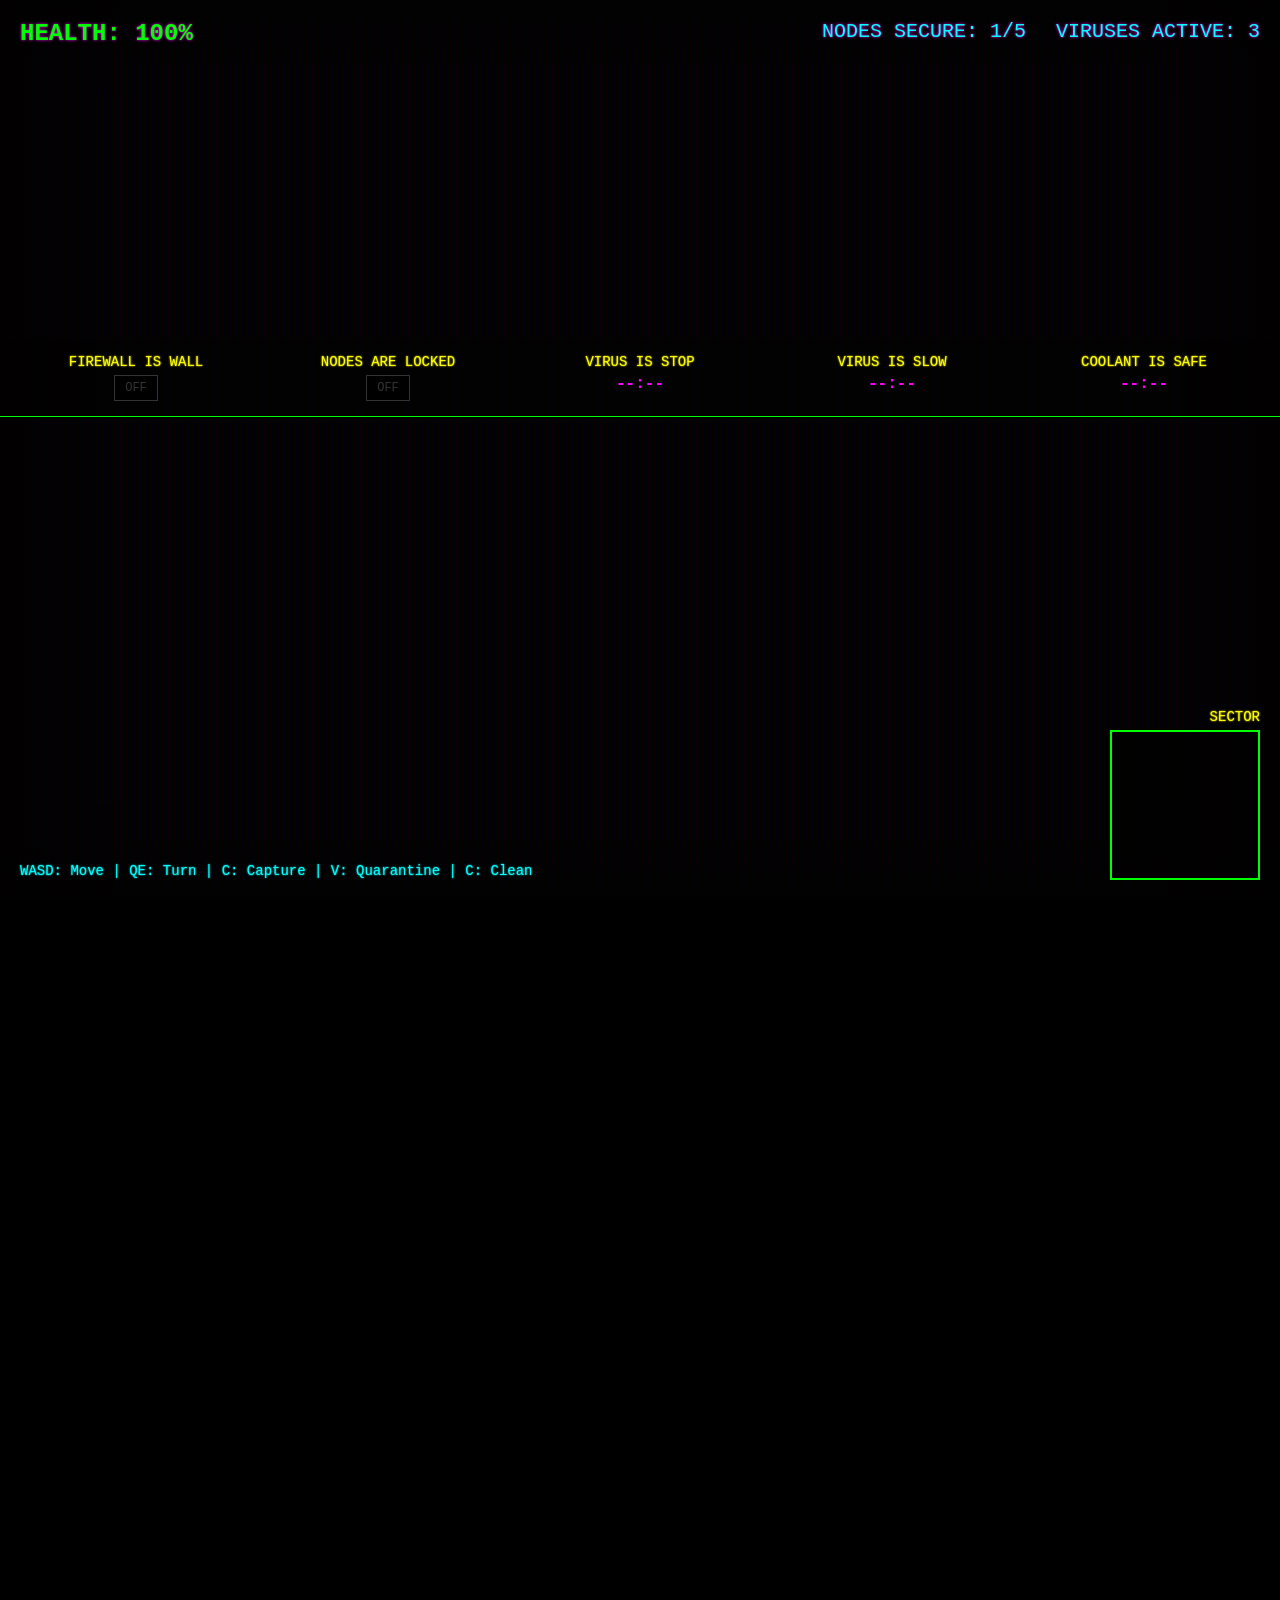
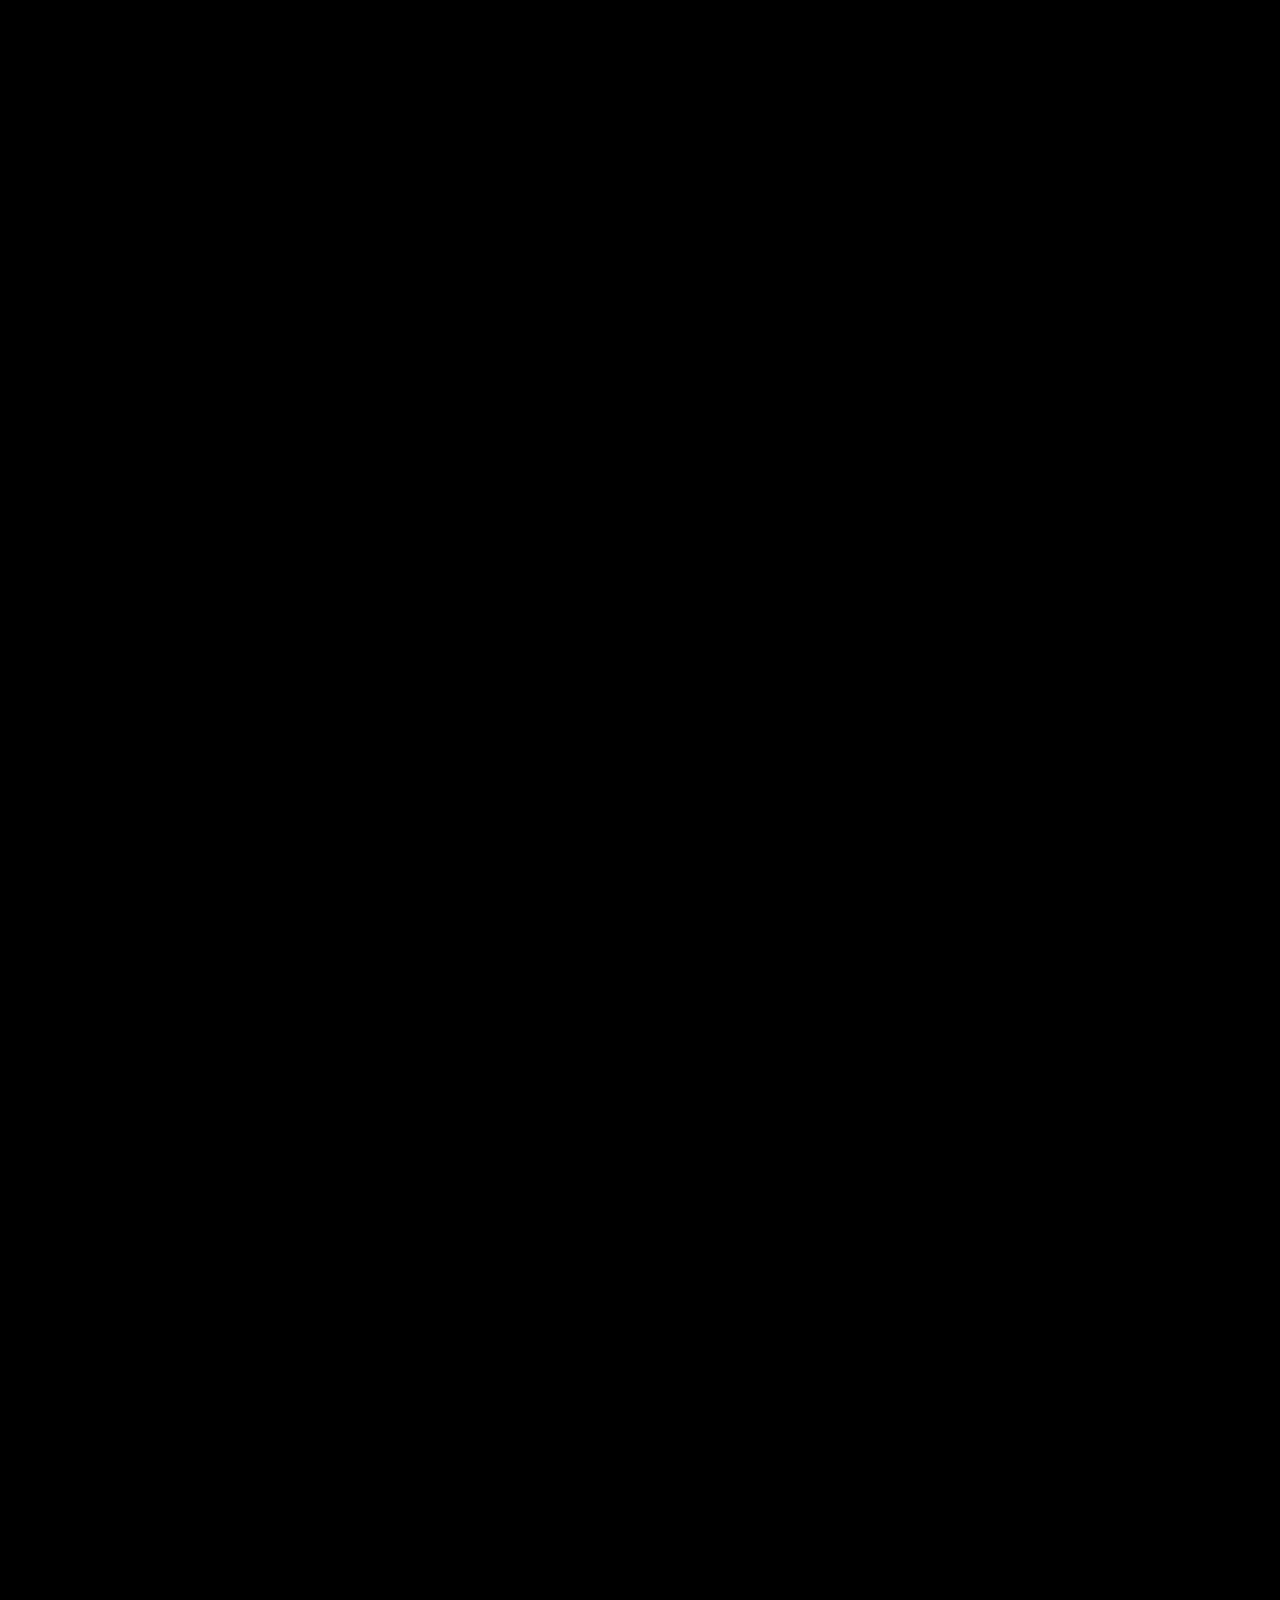
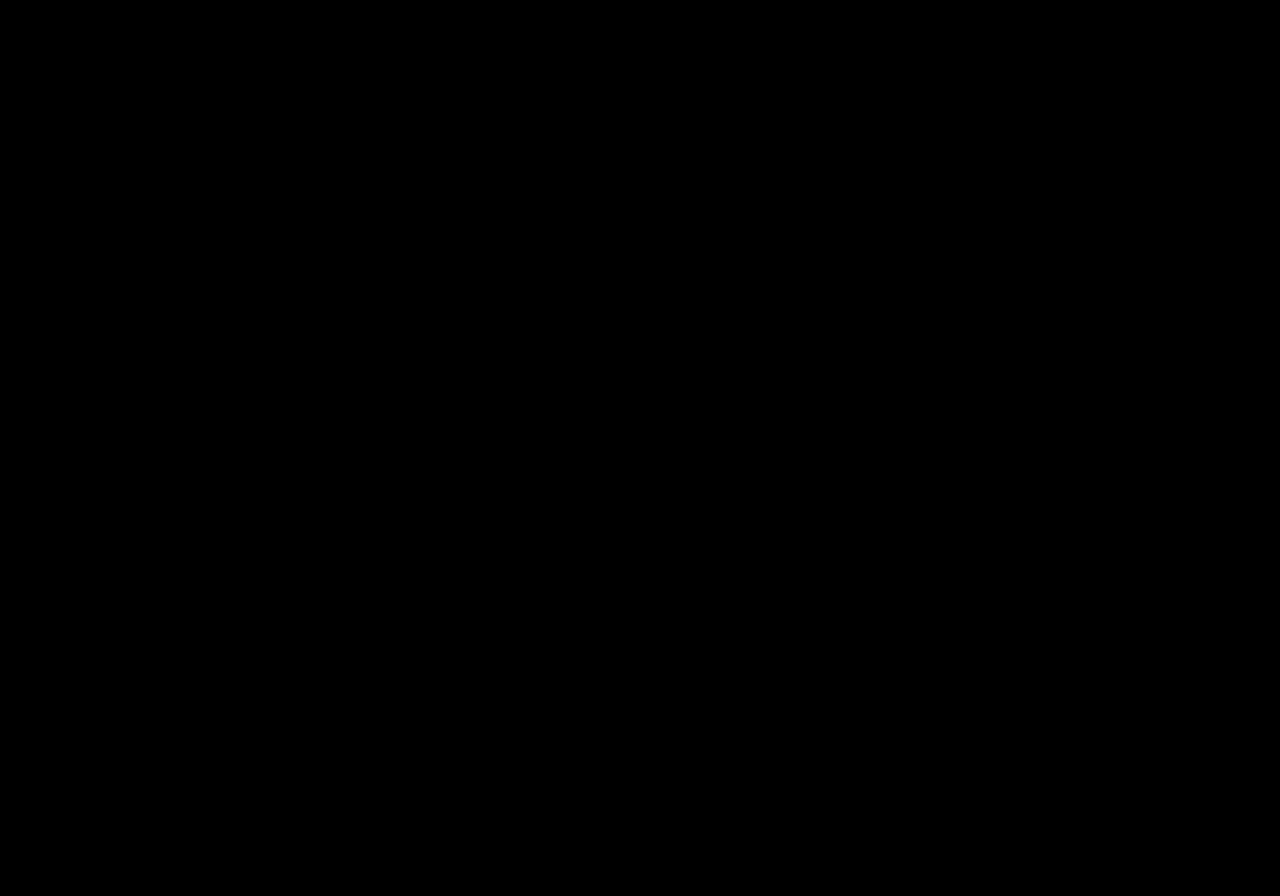
==== index.html @ 3276d44b "first commit" ====
<!DOCTYPE html>
<html lang="en">
<head>
    <meta charset="UTF-8">
    <meta name="viewport" content="width=device-width, initial-scale=1.0">
    <title>Akira - Neural Link</title>
    <link rel="stylesheet" href="styles.css">
</head>
<body>
    <div id="game-container">
        <!-- Main game canvas -->
        <canvas id="game-canvas" width="4096" height="4096"></canvas>
        
        <!-- CRT scanline overlay -->
        <div id="crt-overlay"></div>
        
        <!-- HUD -->
        <div id="hud">
            <!-- Top bar -->
            <div class="hud-top">
                <div class="hud-health">HEALTH: <span id="health-display">100%</span></div>
                <div class="hud-objectives">
                    <span class="hud-nodes">NODES SECURE: <span id="nodes-secure-display">1/5</span></span>
                    <span class="hud-viruses">VIRUSES ACTIVE: <span id="viruses-active-display">3</span></span>
                </div>
            </div>
            
            <!-- Rule toggles and timers -->
            <div class="hud-rules">
                <div class="rule-item rule-1">
                    <span class="rule-name">FIREWALL IS WALL</span>
                    <button class="rule-toggle" id="rule1-toggle" disabled>OFF</button>
                </div>
                <div class="rule-item rule-2">
                    <span class="rule-name">NODES ARE LOCKED</span>
                    <button class="rule-toggle" id="rule2-toggle" disabled>OFF</button>
                </div>
                <div class="rule-item rule-3">
                    <span class="rule-name">VIRUS IS STOP</span>
                    <span class="rule-timer" id="rule3-timer">--:--</span>
                </div>
                <div class="rule-item rule-4">
                    <span class="rule-name">VIRUS IS SLOW</span>
                    <span class="rule-timer" id="rule4-timer">--:--</span>
                </div>
                <div class="rule-item rule-5">
                    <span class="rule-name">COOLANT IS SAFE</span>
                    <span class="rule-timer" id="rule5-timer">--:--</span>
                </div>
            </div>
            
            <!-- Bottom bar -->
            <div class="hud-bottom">
                <div class="hud-controls">
                    <span class="control-hint">WASD: Move | QE: Turn | C: Capture | V: Quarantine | C: Clean</span>
                </div>
                <div class="hud-sector">
                    <span class="sector-label">SECTOR</span>
                    <div class="sector-map" id="sector-map"></div>
                </div>
            </div>
        </div>
        
        <!-- Debug overlay (hidden by default) -->
        <div id="debug-overlay" class="hidden">
            <div id="debug-info"></div>
            <div id="debug-grid"></div>
        </div>
        
        <!-- Game over / win screen -->
        <div id="game-message" class="hidden">
            <h1 id="game-message-title"></h1>
            <p id="game-message-content"></p>
            <button id="restart-btn">RESTART SYSTEM</button>
        </div>
    </div>
    
    <!-- Main module entry point -->
    <script type="module" src="Main.js"></script>
</body>
</html>
---- styles.css ----
/* =========================================
   AKIRA - NEURAL LINK - CRT GAME STYLING
   ========================================= */

/* Reset & Base */
* {
    margin: 0;
    padding: 0;
    box-sizing: border-box;
}

html, body {
    width: 100%;
    height: 100%;
    background-color: #000;
    color: #00ff00;
    overflow: hidden;
    font-family: 'Courier New', monospace;
    user-select: none;
}

/* Game Container */
#game-container {
    position: relative;
    width: 100vw;
    height: 100vh;
    display: flex;
    justify-content: center;
    align-items: center;
}

/* Canvas Styling */
#game-canvas {
    position: absolute;
    top: 0;
    left: 0;
    z-index: 1;
}

/* CRT Overlay */
#crt-overlay {
    position: absolute;
    top: 0;
    left: 0;
    width: 100%;
    height: 100%;
    z-index: 10;
    pointer-events: none;
    background: 
        linear-gradient(rgba(18, 16, 16, 0) 50%, rgba(0, 0, 0, 0.25) 50%),
        linear-gradient(90deg, rgba(255, 0, 0, 0.06), rgba(0, 255, 0, 0.02), rgba(0, 0, 255, 0.06));
    background-size: 100% 2px, 3px 100%;
    animation: scanline 10s linear infinite;
    box-shadow: inset 0 0 80px rgba(0, 0, 0, 0.9);
}

/* CRT Flicker Animation */
@keyframes scanline {
    0% { transform: translateY(-100%); }
    100% { transform: translateY(100%); }
}

@keyframes flicker {
    0% { opacity: 0.97; }
    5% { opacity: 0.95; }
    10% { opacity: 0.9; }
    15% { opacity: 0.95; }
    20% { opacity: 0.99; }
    50% { opacity: 0.95; }
    80% { opacity: 0.9; }
    100% { opacity: 0.97; }
}

.crt-flicker {
    animation: flicker 0.15s infinite;
}

/* HUD Container */
#hud {
    position: absolute;
    top: 0;
    left: 0;
    width: 100%;
    height: 100%;
    z-index: 20;
    pointer-events: none;
    display: flex;
    flex-direction: column;
    justify-content: space-between;
}

/* HUD Top Bar */
.hud-top {
    display: flex;
    justify-content: space-between;
    padding: 20px;
    text-shadow: 0 0 3px #FF00FF;
}

/* Health Display */
.hud-health {
    color: #00ff00;
    font-size: 24px;
    font-weight: bold;
}

.hud-health.critical {
    color: #ff0000;
    animation: pulse-red 0.5s infinite;
}

@keyframes pulse-red {
    0% { text-shadow: 0 0 5px #ff0000; }
    50% { text-shadow: 0 0 10px #ff0000; }
    100% { text-shadow: 0 0 5px #ff0000; }
}

/* Objectives Display */
.hud-objectives {
    display: flex;
    gap: 30px;
    text-align: right;
}

.hud-nodes, .hud-viruses {
    color: #00ffff;
    font-size: 20px;
}

/* HUD Rules */
.hud-rules {
    display: grid;
    grid-template-columns: repeat(5, 1fr);
    gap: 10px;
    padding: 15px;
    background: rgba(0, 0, 0, 0.3);
    border-bottom: 1px solid #00ff00;
}

.rule-item {
    display: flex;
    flex-direction: column;
    align-items: center;
    gap: 5px;
}

.rule-name {
    color: #ffff00;
    font-size: 14px;
    text-shadow: 0 0 2px #ffff00;
}

.rule-toggle {
    background: #000;
    border: 1px solid #00ff00;
    color: #00ff00;
    padding: 5px 10px;
    font-family: inherit;
    font-size: 12px;
    cursor: pointer;
    transition: all 0.2s;
}

.rule-toggle.active {
    background: #00ff00;
    color: #000;
    box-shadow: 0 0 5px #00ff00;
}

.rule-toggle:disabled {
    border-color: #333;
    color: #333;
    cursor: not-allowed;
}

.rule-timer {
    color: #ff00ff;
    font-size: 16px;
    font-weight: bold;
}

/* HUD Bottom Bar */
.hud-bottom {
    display: flex;
    justify-content: space-between;
    align-items: flex-end;
    padding: 20px;
}

.hud-controls {
    flex: 1;
}

.control-hint {
    color: #00ffff;
    font-size: 14px;
    text-shadow: 0 0 2px #00ffff;
}

.hud-sector {
    display: flex;
    flex-direction: column;
    align-items: flex-end;
}

.sector-label {
    color: #ffff00;
    font-size: 14px;
    text-shadow: 0 0 2px #ffff00;
}

.sector-map {
    width: 150px;
    height: 150px;
    border: 2px solid #00ff00;
    background: rgba(0, 0, 0, 0.5);
    margin-top: 5px;
    position: relative;
}

/* Debug Overlay */
#debug-overlay {
    position: absolute;
    top: 0;
    left: 0;
    width: 100%;
    height: 100%;
    z-index: 30;
    display: none;
    pointer-events: none;
}

#debug-overlay.visible {
    display: block;
}

#debug-info {
    position: absolute;
    top: 20px;
    left: 20px;
    color: #00ff00;
    font-size: 12px;
    background: rgba(0, 0, 0, 0.7);
    padding: 10px;
    border: 1px solid #00ff00;
}

#debug-grid {
    position: absolute;
    top: 0;
    left: 0;
    width: 100%;
    height: 100%;
    pointer-events: none;
}

/* Game Message Overlay */
#game-message {
    position: absolute;
    top: 0;
    left: 0;
    width: 100%;
    height: 100%;
    background: rgba(0, 0, 0, 0.9);
    z-index: 40;
    display: flex;
    flex-direction: column;
    justify-content: center;
    align-items: center;
    pointer-events: auto;
}

#game-message-title {
    font-size: 48px;
    margin-bottom: 20px;
    text-shadow: 0 0 5px #00ffff;
}

#game-message-content {
    font-size: 24px;
    margin-bottom: 40px;
    text-align: center;
    max-width: 80%;
    line-height: 1.5;
}

#restart-btn {
    background: #000;
    border: 2px solid #00ff00;
    color: #00ff00;
    padding: 15px 40px;
    font-family: inherit;
    font-size: 20px;
    cursor: pointer;
    transition: all 0.2s;
    text-shadow: 0 0 3px #00ff00;
}

#restart-btn:hover {
    background: #00ff00;
    color: #000;
    box-shadow: 0 0 10px #00ff00;
}

/* Infection Effects */
.infection-motor {
    animation: movement-shake 0.1s infinite;
}

@keyframes movement-shake {
    0% { transform: translate(0, 0); }
    25% { transform: translate(1px, 1px); }
    50% { transform: translate(-1px, -1px); }
    75% { transform: translate(1px, -1px); }
    100% { transform: translate(0, 0); }
}

.infection-visual {
    filter: sepia(0.2) hue-rotate(30deg) saturate(1.5);
}

.infection-auditory .sector-map {
    opacity: 0.3;
    filter: hue-rotate(90deg) saturate(0.5);
}

/* Hidden class */
.hidden {
    display: none !important;
}

/* Responsive adjustments */
@media (max-width: 768px) {
    .hud-rules {
        grid-template-columns: repeat(2, 1fr);
    }
    
    .hud-top {
        flex-direction: column;
        gap: 10px;
    }
    
    .hud-objectives {
        flex-direction: column;
        gap: 10px;
    }
}
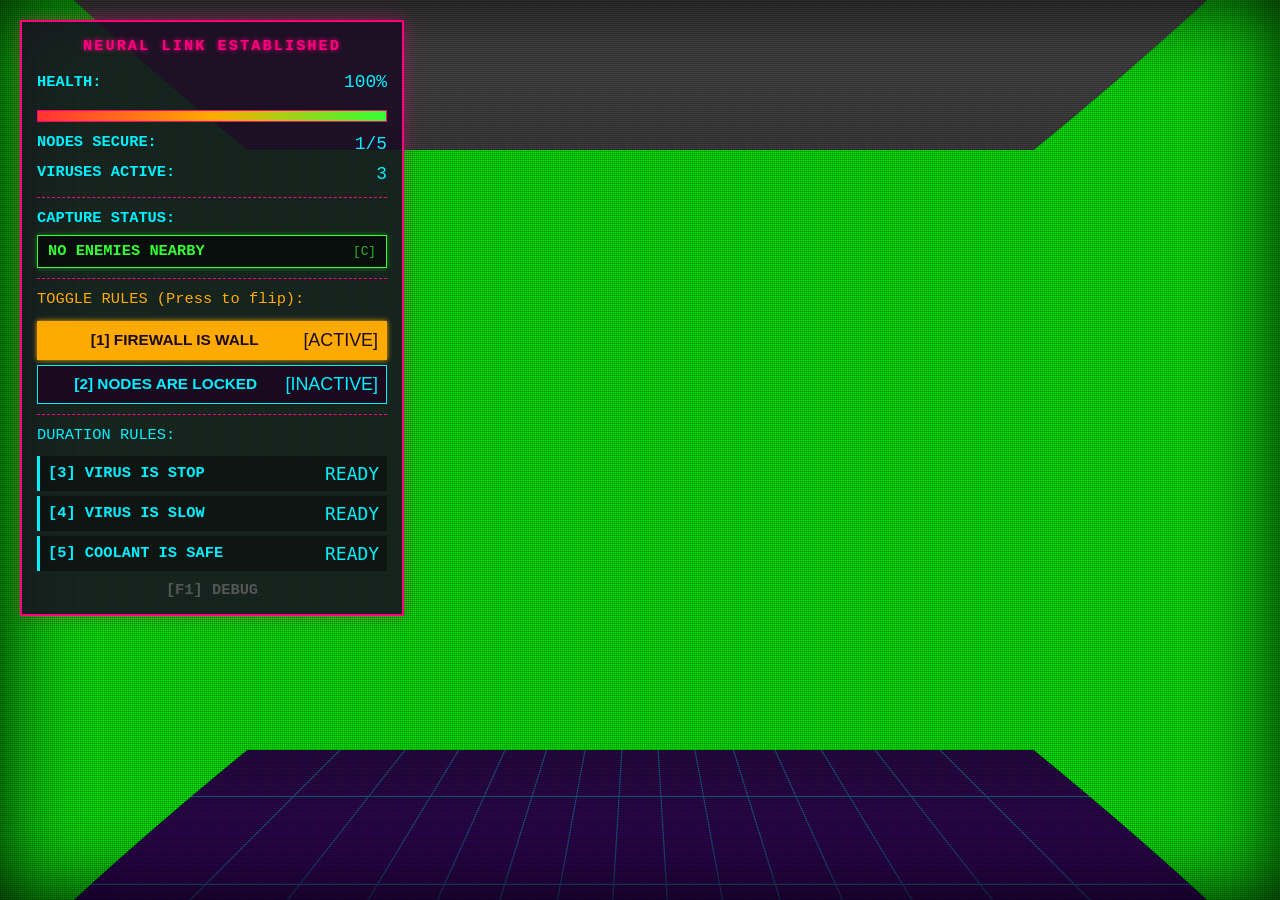
==== commit 77408b7f: "Redesign HUD, fix input issues" ====
--- a/index.html
+++ b/index.html
@@ -14,57 +14,88 @@
         <!-- CRT scanline overlay -->
         <div id="crt-overlay"></div>
         
-        <!-- HUD -->
-        <div id="hud">
-            <!-- Top bar -->
-            <div class="hud-top">
-                <div class="hud-health">HEALTH: <span id="health-display">100%</span></div>
-                <div class="hud-objectives">
-                    <span class="hud-nodes">NODES SECURE: <span id="nodes-secure-display">1/5</span></span>
-                    <span class="hud-viruses">VIRUSES ACTIVE: <span id="viruses-active-display">3</span></span>
+        <!-- Compact HUD - Top Left Corner -->
+        <div id="hud-overlay">
+            <!-- Title -->
+            <div class="hud-title">NEURAL LINK ESTABLISHED</div>
+
+            <!-- Row 1: Player Vitals -->
+            <div class="hud-row vitals-section">
+                <div class="vitals-health">
+                    <span class="vitals-label">HEALTH:</span>
+                    <span class="vitals-value" id="health-display">100%</span>
+                </div>
+                <div class="health-bar-container">
+                    <div class="health-bar" id="health-bar"></div>
+                </div>
+                <div class="vitals-status">
+                    <span class="vitals-label">NODES SECURE:</span>
+                    <span class="vitals-value" id="nodes-secure-display">1/5</span>
+                </div>
+                <div class="vitals-status">
+                    <span class="vitals-label">VIRUSES ACTIVE:</span>
+                    <span class="vitals-value" id="viruses-active-display">3 (0 quarantined)</span>
                 </div>
             </div>
-            
-            <!-- Rule toggles and timers -->
-            <div class="hud-rules">
-                <div class="rule-item rule-1">
-                    <span class="rule-name">FIREWALL IS WALL</span>
-                    <button class="rule-toggle" id="rule1-toggle" disabled>OFF</button>
-                </div>
-                <div class="rule-item rule-2">
-                    <span class="rule-name">NODES ARE LOCKED</span>
-                    <button class="rule-toggle" id="rule2-toggle" disabled>OFF</button>
-                </div>
-                <div class="rule-item rule-3">
-                    <span class="rule-name">VIRUS IS STOP</span>
-                    <span class="rule-timer" id="rule3-timer">--:--</span>
-                </div>
-                <div class="rule-item rule-4">
-                    <span class="rule-name">VIRUS IS SLOW</span>
-                    <span class="rule-timer" id="rule4-timer">--:--</span>
-                </div>
-                <div class="rule-item rule-5">
-                    <span class="rule-name">COOLANT IS SAFE</span>
-                    <span class="rule-timer" id="rule5-timer">--:--</span>
+
+            <!-- Divider -->
+            <div class="hud-divider"></div>
+
+            <!-- Row 2: Action Context -->
+            <div class="hud-row action-section">
+                <div class="action-status">
+                    <span class="vitals-label">CAPTURE STATUS:</span>
+                    <div class="capture-pill" id="capture-status">
+                        <span class="capture-text">NO ENEMIES NEARBY</span>
+                        <span class="capture-hint">[C]</span>
+                    </div>
                 </div>
             </div>
-            
-            <!-- Bottom bar -->
-            <div class="hud-bottom">
-                <div class="hud-controls">
-                    <span class="control-hint">WASD: Move | QE: Turn | C: Capture | V: Quarantine | C: Clean</span>
-                </div>
-                <div class="hud-sector">
-                    <span class="sector-label">SECTOR</span>
-                    <div class="sector-map" id="sector-map"></div>
+
+            <!-- Divider -->
+            <div class="hud-divider"></div>
+
+            <!-- Row 3: Toggle Rules -->
+            <div class="hud-row rules-section">
+                <div class="rule-title">TOGGLE RULES (Press to flip):</div>
+                <div class="toggle-rules">
+                    <button class="rule-button rule-1" id="rule1-toggle" disabled>
+                        <span class="rule-label">[1] FIREWALL IS WALL</span>
+                        <span class="rule-state" id="rule1-state">[INACTIVE]</span>
+                    </button>
+                    <button class="rule-button rule-2" id="rule2-toggle" disabled>
+                        <span class="rule-label">[2] NODES ARE LOCKED</span>
+                        <span class="rule-state" id="rule2-state">[INACTIVE]</span>
+                    </button>
                 </div>
             </div>
-        </div>
         
-        <!-- Debug overlay (hidden by default) -->
-        <div id="debug-overlay" class="hidden">
-            <div id="debug-info"></div>
-            <div id="debug-grid"></div>
+            <!-- Divider -->
+            <div class="hud-divider"></div>
+
+            <!-- Row 4: Duration Rules -->
+            <div class="hud-row duration-section">
+                <div class="duration-title">DURATION RULES:</div>
+                <div class="duration-rules">
+                    <div class="duration-item rule-3" id="rule3-row">
+                        <span class="duration-label">[3] VIRUS IS STOP</span>
+                        <span class="duration-value" id="rule3-timer">READY</span>
+                    </div>
+                    <div class="duration-item rule-4" id="rule4-row">
+                        <span class="duration-label">[4] VIRUS IS SLOW</span>
+                        <span class="duration-value" id="rule4-timer">READY</span>
+                    </div>
+                    <div class="duration-item rule-5" id="rule5-row">
+                        <span class="duration-label">[5] COOLANT IS SAFE</span>
+                        <span class="duration-value" id="rule5-timer">READY</span>
+                    </div>
+                </div>
+            </div>
+    
+            <!-- Debug toggle -->
+            <div class="hud-footer">
+                <span class="debug-hint">[F1] DEBUG</span>
+            </div>
         </div>
         
         <!-- Game over / win screen -->
@@ -75,7 +106,12 @@
         </div>
     </div>
     
+    <!-- Debug overlay -->
+    <div id="debug-overlay" class="hidden">
+        <pre id="debug-info"></pre>
+    </div>
+    
     <!-- Main module entry point -->
-    <script type="module" src="Main.js"></script>
+    <script type="module" src="main.js"></script>
 </body>
-</html>+</html>
--- a/styles.css
+++ b/styles.css
@@ -1,7 +1,3 @@
-/* =========================================
-   AKIRA - NEURAL LINK - CRT GAME STYLING
-   ========================================= */
-
 /* Reset & Base */
 * {
     margin: 0;
@@ -75,147 +71,226 @@
     animation: flicker 0.15s infinite;
 }
 
-/* HUD Container */
-#hud {
-    position: absolute;
-    top: 0;
-    left: 0;
-    width: 100%;
-    height: 100%;
-    z-index: 20;
-    pointer-events: none;
-    display: flex;
-    flex-direction: column;
+/* Compact HUD Overlay - Top Left Corner */
+#hud-overlay {
+    position: absolute;
+    top: 20px;
+    left: 20px;
+    z-index: 10;
+    max-width: 450px;
+    width: 30vw;
+    background-color: rgba(25, 10, 35, 0.85);
+    border: 2px solid #ff007f;
+    box-shadow: 0 0 15px rgba(255, 0, 127, 0.4);
+    padding: 15px;
+    color: #00f0ff;
+    font-family: 'Courier New', monospace;
+}
+
+/* Title */
+.hud-title {
+    color: #ff007f;
+    font-size: clamp(12px, 1.2vw, 18px);
+    font-weight: bold;
+    text-shadow: 0 0 5px #ff007f;
+    margin-bottom: 15px;
+    text-align: center;
+    letter-spacing: 2px;
+}
+
+/* Divider */
+.hud-divider {
+    border-top: 1px dashed #ff007f;
+    margin: 10px 0;
+}
+
+/* Fluid Typography */
+.hud-row {
+    font-size: clamp(12px, 1.2vw, 18px);
+    line-height: 1.4;
+}
+
+.vitals-label, .rule-label, .duration-label, .capture-text, .debug-hint {
+    font-size: clamp(12px, 1.2vw, 18px);
+    font-weight: bold;
+}
+
+.vitals-value, .rule-state, .duration-value {
+    font-size: clamp(14px, 1.4vw, 20px);
+}
+
+/* Row 1: Player Vitals */
+.vitals-section {
+    display: flex;
+    flex-direction: column;
+    gap: 5px;
+}
+
+.vitals-health {
+    display: flex;
     justify-content: space-between;
-}
-
-/* HUD Top Bar */
-.hud-top {
+    align-items: center;
+    margin-bottom: 5px;
+}
+
+.health-bar-container {
+    width: 100%;
+    height: 12px;
+    background: #1a0a1f;
+    border: 1px solid #ff007f;
+    margin: 5px 0;
+}
+
+.health-bar {
+    height: 100%;
+    width: 100%;
+    background: linear-gradient(to right, #ff3333, #ffaa00, #33ff33);
+    transition: width 0.2s ease;
+}
+
+.vitals-status {
     display: flex;
     justify-content: space-between;
-    padding: 20px;
-    text-shadow: 0 0 3px #FF00FF;
-}
-
-/* Health Display */
-.hud-health {
-    color: #00ff00;
-    font-size: 24px;
-    font-weight: bold;
-}
-
-.hud-health.critical {
-    color: #ff0000;
-    animation: pulse-red 0.5s infinite;
-}
-
-@keyframes pulse-red {
-    0% { text-shadow: 0 0 5px #ff0000; }
-    50% { text-shadow: 0 0 10px #ff0000; }
-    100% { text-shadow: 0 0 5px #ff0000; }
-}
-
-/* Objectives Display */
-.hud-objectives {
-    display: flex;
-    gap: 30px;
-    text-align: right;
-}
-
-.hud-nodes, .hud-viruses {
-    color: #00ffff;
-    font-size: 20px;
-}
-
-/* HUD Rules */
-.hud-rules {
-    display: grid;
-    grid-template-columns: repeat(5, 1fr);
-    gap: 10px;
-    padding: 15px;
-    background: rgba(0, 0, 0, 0.3);
-    border-bottom: 1px solid #00ff00;
-}
-
-.rule-item {
-    display: flex;
-    flex-direction: column;
-    align-items: center;
-    gap: 5px;
-}
-
-.rule-name {
-    color: #ffff00;
-    font-size: 14px;
-    text-shadow: 0 0 2px #ffff00;
-}
-
-.rule-toggle {
-    background: #000;
-    border: 1px solid #00ff00;
-    color: #00ff00;
+    gap: 20px;
+}
+
+/* Row 2: Action Context */
+.action-section {
+    display: flex;
+    flex-direction: column;
+    gap: 5px;
+}
+
+.action-status {
+    display: flex;
+    flex-direction: column;
+    gap: 5px;
+}
+
+.capture-pill {
+    display: inline-flex;
+    align-items: center;
+    justify-content: space-between;
+    background: rgba(0, 0, 0, 0.6);
+    border: 1px solid #33ff33;
     padding: 5px 10px;
-    font-family: inherit;
-    font-size: 12px;
+    color: #33ff33;
+    min-width: 250px;
+    font-size: clamp(12px, 1.2vw, 18px);
+    box-shadow: 0 0 5px rgba(51, 255, 51, 0.4);
+}
+
+.capture-hint {
+    font-size: clamp(10px, 1vw, 14px);
+    margin-left: 10px;
+    opacity: 0.7;
+}
+
+.capture-pill.ready {
+    background: rgba(51, 255, 51, 0.1);
+}
+
+.capture-pill.nearby {
+    background: rgba(51, 255, 51, 0.2);
+    box-shadow: 0 0 8px rgba(51, 255, 51, 0.6);
+}
+
+/* Row 3: Toggle Rules */
+.rules-section {
+    display: flex;
+    flex-direction: column;
+    gap: 5px;
+}
+
+.rule-title {
+    color: #ffaa00;
+    margin-bottom: 5px;
+}
+
+.toggle-rules {
+    display: flex;
+    flex-direction: column;
+    gap: 5px;
+}
+
+.rule-button {
+    display: flex;
+    justify-content: space-between;
+    align-items: center;
+    background: #1a0a1f;
+    border: 1px solid #00f0ff;
+    color: #00f0ff;
+    padding: 8px;
     cursor: pointer;
-    transition: all 0.2s;
-}
-
-.rule-toggle.active {
-    background: #00ff00;
-    color: #000;
-    box-shadow: 0 0 5px #00ff00;
-}
-
-.rule-toggle:disabled {
+    transition: all 0.2s ease;
+}
+
+.rule-button:disabled {
     border-color: #333;
     color: #333;
     cursor: not-allowed;
 }
 
-.rule-timer {
-    color: #ff00ff;
-    font-size: 16px;
-    font-weight: bold;
-}
-
-/* HUD Bottom Bar */
-.hud-bottom {
+.rule-button.active {
+    background: #ffaa00;
+    color: #1a0a1f;
+    border-color: #ffaa00;
+    box-shadow: 0 0 5px #ffaa00;
+}
+
+.rule-label {
+    flex-grow: 1;
+}
+
+/* Row 4: Duration Rules */
+.duration-section {
+    display: flex;
+    flex-direction: column;
+    gap: 5px;
+}
+
+.duration-title {
+    color: #00f0ff;
+    margin-bottom: 5px;
+}
+
+.duration-rules {
+    display: flex;
+    flex-direction: column;
+    gap: 5px;
+}
+
+.duration-item {
     display: flex;
     justify-content: space-between;
-    align-items: flex-end;
-    padding: 20px;
-}
-
-.hud-controls {
-    flex: 1;
-}
-
-.control-hint {
-    color: #00ffff;
-    font-size: 14px;
-    text-shadow: 0 0 2px #00ffff;
-}
-
-.hud-sector {
-    display: flex;
-    flex-direction: column;
-    align-items: flex-end;
-}
-
-.sector-label {
-    color: #ffff00;
-    font-size: 14px;
-    text-shadow: 0 0 2px #ffff00;
-}
-
-.sector-map {
-    width: 150px;
-    height: 150px;
-    border: 2px solid #00ff00;
-    background: rgba(0, 0, 0, 0.5);
-    margin-top: 5px;
-    position: relative;
+    align-items: center;
+    padding: 5px 8px;
+    background: rgba(0, 0, 0, 0.4);
+    border-left: 3px solid #33ff33;
+    color: #33ff33;
+}
+
+.duration-item.cooldown {
+    border-left-color: #ff0000;
+    color: #ff0000;
+    background: rgba(50, 0, 0, 0.4);
+}
+
+.duration-item.ready {
+    border-left-color: #00f0ff;
+    color: #00f0ff;
+}
+
+.duration-value {
+    font-family: monospace;
+}
+
+/* Debug hint */
+.hud-footer {
+    text-align: center;
+    color: #555;
+    font-size: clamp(10px, 1vw, 14px);
+    margin-top: 10px;
 }
 
 /* Debug Overlay */
@@ -331,17 +406,15 @@
 
 /* Responsive adjustments */
 @media (max-width: 768px) {
-    .hud-rules {
+    #hud-overlay {
+        max-width: 100%;
+        width: 100%;
+        top: 0;
+        left: 0;
+        padding: 10px;
+    }
+    
+    .toggle-rules {
         grid-template-columns: repeat(2, 1fr);
     }
-    
-    .hud-top {
-        flex-direction: column;
-        gap: 10px;
-    }
-    
-    .hud-objectives {
-        flex-direction: column;
-        gap: 10px;
-    }
 }
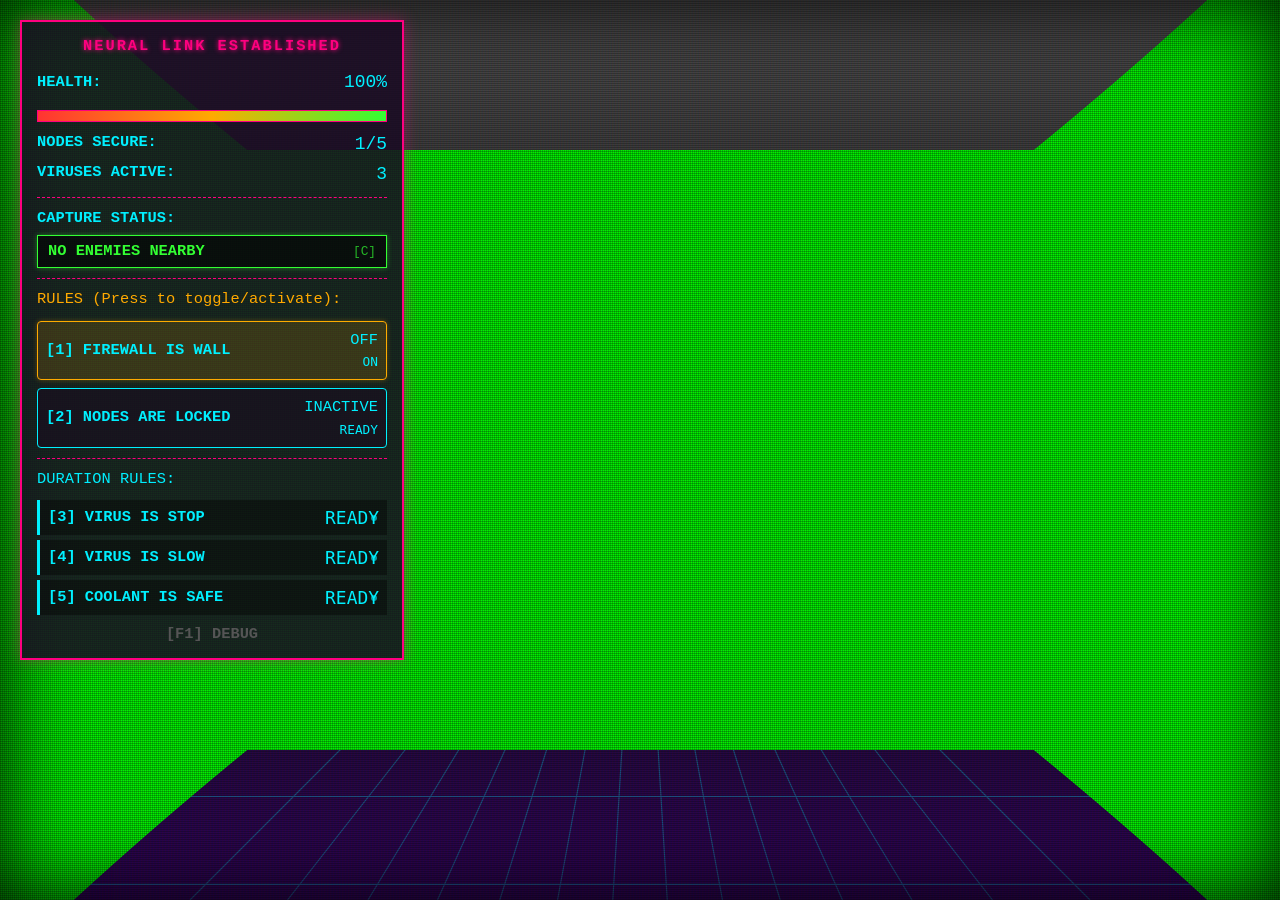
==== commit 53b13f92: "Added cooldown to Firewall and Node Lock abilities" ====
--- a/index.html
+++ b/index.html
@@ -55,18 +55,24 @@
             <!-- Divider -->
             <div class="hud-divider"></div>
 
-            <!-- Row 3: Toggle Rules -->
+            <!-- Row 3: Toggle Rules with duration display -->
             <div class="hud-row rules-section">
-                <div class="rule-title">TOGGLE RULES (Press to flip):</div>
+                <div class="rule-title">RULES (Press to toggle/activate):</div>
                 <div class="toggle-rules">
-                    <button class="rule-button rule-1" id="rule1-toggle" disabled>
+                    <div class="rule-row rule-1" id="rule1-row">
                         <span class="rule-label">[1] FIREWALL IS WALL</span>
-                        <span class="rule-state" id="rule1-state">[INACTIVE]</span>
-                    </button>
-                    <button class="rule-button rule-2" id="rule2-toggle" disabled>
+                        <div class="rule-display">
+                            <span class="rule-state" id="rule1-state">OFF</span>
+                            <span class="rule-timer" id="rule1-timer">READY</span>
+                        </div>
+                    </div>
+                    <div class="rule-row rule-2" id="rule2-row">
                         <span class="rule-label">[2] NODES ARE LOCKED</span>
-                        <span class="rule-state" id="rule2-state">[INACTIVE]</span>
-                    </button>
+                        <div class="rule-display">
+                            <span class="rule-state" id="rule2-state">INACTIVE</span>
+                            <span class="rule-timer" id="rule2-timer">READY</span>
+                        </div>
+                    </div>
                 </div>
             </div>
         
--- a/styles.css
+++ b/styles.css
@@ -195,7 +195,7 @@
     box-shadow: 0 0 8px rgba(51, 255, 51, 0.6);
 }
 
-/* Row 3: Toggle Rules */
+/* Row 3: Rules (Toggles + Duration) */
 .rules-section {
     display: flex;
     flex-direction: column;
@@ -210,36 +210,89 @@
 .toggle-rules {
     display: flex;
     flex-direction: column;
-    gap: 5px;
-}
-
-.rule-button {
+    gap: 8px;
+}
+
+.rule-row {
     display: flex;
     justify-content: space-between;
     align-items: center;
-    background: #1a0a1f;
+    padding: 8px;
+    background: rgba(26, 10, 31, 0.6);
     border: 1px solid #00f0ff;
-    color: #00f0ff;
-    padding: 8px;
-    cursor: pointer;
-    transition: all 0.2s ease;
-}
-
-.rule-button:disabled {
-    border-color: #333;
-    color: #333;
-    cursor: not-allowed;
-}
-
-.rule-button.active {
-    background: #ffaa00;
-    color: #1a0a1f;
+    border-radius: 4px;
+}
+
+.rule-row.rule-1.active {
+    background: rgba(255, 170, 0, 0.15);
     border-color: #ffaa00;
-    box-shadow: 0 0 5px #ffaa00;
+    box-shadow: 0 0 5px rgba(255, 170, 0, 0.3);
+}
+
+.rule-row.rule-1.cooldown {
+    background: rgba(50, 0, 0, 0.15);
+    border-color: #ff0000;
+}
+
+.rule-row.rule-1.ready {
+    background: rgba(26, 10, 31, 0.6);
+    border-color: #00f0ff;
+}
+
+.rule-row.rule-2.active {
+    background: rgba(51, 255, 51, 0.15);
+    border-color: #33ff33;
+    box-shadow: 0 0 5px rgba(51, 255, 51, 0.3);
+}
+
+.rule-row.rule-2.cooldown {
+    background: rgba(50, 0, 0, 0.15);
+    border-color: #ff0000;
+}
+
+.rule-row.rule-2.ready {
+    background: rgba(26, 10, 31, 0.6);
+    border-color: #00f0ff;
 }
 
 .rule-label {
     flex-grow: 1;
+    font-weight: bold;
+}
+
+.rule-display {
+    display: flex;
+    flex-direction: column;
+    align-items: flex-end;
+    gap: 2px;
+}
+
+.rule-state {
+    font-size: clamp(12px, 1.2vw, 16px);
+}
+
+.rule-timer {
+    font-size: clamp(10px, 1vw, 14px);
+    font-family: monospace;
+    color: #00f0ff;
+}
+
+.rule-row.rule-1 .rule-timer.cooldown {
+    color: #ff0000;
+}
+
+.rule-row.rule-2 .rule-timer.duration {
+    color: #33ff33;
+}
+
+.rule-row.rule-2 .rule-timer.cooldown {
+    color: #ff0000;
+}
+
+/* Active timer styling */
+.rule-timer.active {
+    color: #33ff33;
+    font-weight: bold;
 }
 
 /* Row 4: Duration Rules */
@@ -279,6 +332,37 @@
 .duration-item.ready {
     border-left-color: #00f0ff;
     color: #00f0ff;
+}
+
+/* Ensure consistency with Rules 1-2 styling */
+.duration-item {
+    position: relative;
+    transition: all 0.3s ease;
+}
+
+.duration-item::after {
+    content: '';
+    position: absolute;
+    top: 50%;
+    right: 10px;
+    transform: translateY(-50%);
+    width: 6px;
+    height: 6px;
+    border-radius: 50%;
+    background: currentColor;
+    opacity: 0.6;
+}
+
+.duration-item.active::after {
+    background: currentColor;
+    opacity: 1;
+    animation: pulse 1s infinite;
+}
+
+@keyframes pulse {
+    0% { transform: translateY(-50%) scale(1); opacity: 1; }
+    50% { transform: translateY(-50%) scale(1.3); opacity: 0.7; }
+    100% { transform: translateY(-50%) scale(1); opacity: 1; }
 }
 
 .duration-value {
